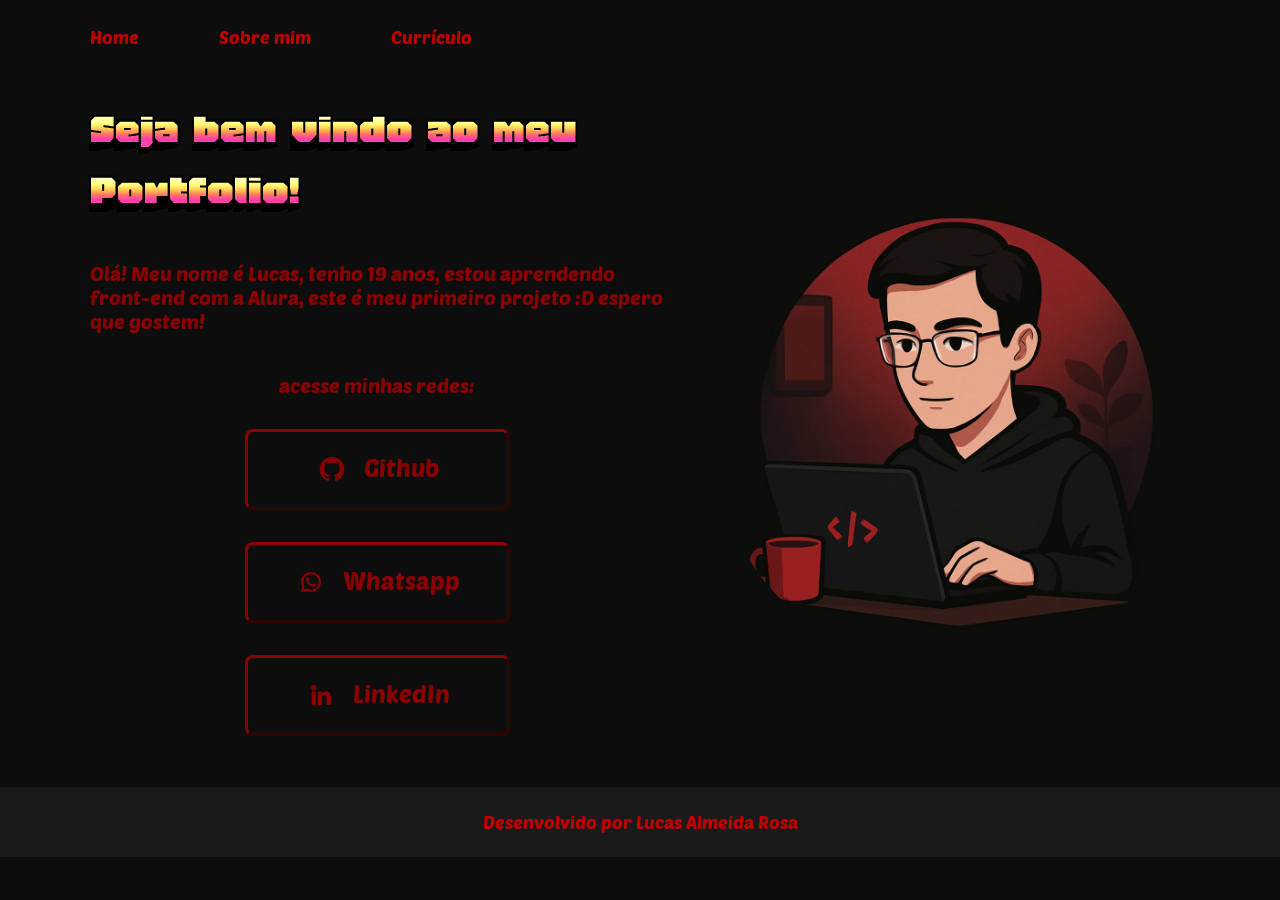
==== index.html @ d5399dde "Add files via upload" ====
<!DOCTYPE html>
<html lang="pt-br">
<head>
    <meta charset="UTF-8">
    <meta http-equiv="X-UA-Compatible" content="IE=edge">
    <meta name="viewport" content="width=device-width, initial-scale=1.0">
    <link rel="icon" href="assets/code.png" type="image/png">
    <title>portfolio/home</title>
    <link rel="stylesheet" href="styles/style.css">
</head>
<body>
    <header class="cabecalho">
        <nav class="cabecalho__menu">
            <a class="cabecalho__menu__link" href="index.html">Home</a>
            <a class="cabecalho__menu__link" href="about.html">Sobre mim</a>
            <a class="cabecalho__menu__link" href="curriculo.html">Currículo</a>
        </nav>
    </header>

    <main class="conteudo">
        <section class="conteudo__texto"> 
            <h1 class="conteudo__texto__titulo">Seja bem vindo ao meu Portfolio!</h1> 
            <p class="conteudo__texto__paragrafo">Olá! Meu nome é Lucas, tenho 19 anos, estou aprendendo front-end
            com a Alura, este é meu primeiro projeto :D espero que gostem!</p>
            <div class="conteudo__botoes">
                <h2 class="conteudo__botoes__subt">acesse minhas redes:</h2>
                <a class="conteudo__botoes__link" href="https://github.com/VonPink">
                    <img src="assets/github.png">Github</a>
                <a class="conteudo__botoes__link" href="https://wa.me/5511958179186">
                    <img src="assets/whatsapp.png">Whatsapp</a>
                <a class="conteudo__botoes__link" href="https://www.linkedin.com/in/lucas-almeida-rosa-787ab2294">
                    <img src="assets/linkedin.png"> LinkedIn</a>
            </div>
        </section>
        <img class="lucas" src="assets/black_red.jpeg" alt="Lucas programando">
    </main>

    <footer class="rodape">
        <p>Desenvolvido por Lucas Almeida Rosa</p>
    </footer>
</body>
</html>
---- styles/style.css ----
@import url('https://fonts.googleapis.com/css2?family=Poetsen+One&display=swap');
@import url('https://fonts.googleapis.com/css2?family=Honk&display=swap');

:root {
    --cor-primaria: #0d0d0d;
    --cor-secundaria: #8b0000;
    --cor-terciaria: #c00000;
    --cor-hover: #272727;
    --cor-rodape: #1a1a1a;

    --fonte-title: "Honk", system-ui;
    --fonte-principal: "Poetsen One", sans-serif;
}

* {
    margin: 0;
    padding: 0;
}

body {
    box-sizing: border-box;
    background-color: var(--cor-primaria);
    color: var(--cor-secundaria);
}

.cabecalho {
    padding: 2% 0% 0% 7%;
}

.cabecalho__menu {
    display: flex;
    gap: 80px;
}

.cabecalho__menu__link {
    font-family: var(--fonte-principal);
    font-size: 1.125rem;
    font-weight: 400;
    color: var(--cor-terciaria);
    text-decoration: none;
}

.cabecalho__menu__link:hover {
    color: var(--cor-secundaria);
}

.conteudo {
    padding: 4% 7%;
    display: flex;
    align-items: center;
    justify-content: space-between;
    gap: 50px;
}

.conteudo__texto {
    width: 52.275%;
    display: flex;
    flex-direction: column;
    gap: 40px;
}

.conteudo__texto__titulo {
    font-size: 3.125rem;
    font-family: var(--fonte-title);
    font-optical-sizing: auto;
    font-weight: 400;
    font-style: normal;
    font-variation-settings: "MORF" 15,"SHLN" 50;
}

.conteudo__texto__paragrafo {
    font-size: 1.25rem;
    font-family: var(--fonte-principal);
    font-weight: 400;
    font-style: normal;
}

.conteudo__botoes {
    display: flex;
    flex-direction: column;
    justify-content: space-between;
    align-items: center;
    gap: 32px;
}

.conteudo__botoes__subt {
    font-size: 1.25rem;
    font-family: var(--fonte-principal);
    font-weight: 400;
    font-style: normal;
}

.conteudo__botoes__link {
    display: flex;
    justify-content: center;
    gap: 16px;
    border: 3px outset var(--cor-secundaria);
    color: var(--cor-secundaria);
    width: 45%;
    text-align: center;
    border-radius: 8px;
    font-size: 1.5rem;
    padding: 21.5px 0;
    text-decoration: none;
    font-family: var(--fonte-principal);
    font-weight: 400;
    font-style: normal;
}

.conteudo__botoes__link:hover {
    background-color: var(--cor-hover);
    /* padding: 5%; */
}

.lucas {
    width: 42.5%;
    height: flex;
    border-radius: 40%;
}

.rodape {
    text-align: center;
    font-family: var(--fonte-principal);
    font-size: 1.125rem;
    background-color: var(--cor-rodape);
    color: var(--cor-terciaria);
    padding: 24px;
}

.conteudo__certificado {
    color: var(--cor-secundaria);
}

.conteudo__certificado__link {
    text-decoration: none;
    color: var(--cor-terciaria);
}

.conteudo__certificado__link:hover {
    color: var(--cor-secundaria);
}

@media (max-width: 768px) {
    .cabecalho {
        padding: 10%;
    }

    .cabecalho__menu {
        justify-content: center;
    }

    .conteudo {
        flex-direction: column-reverse;
        padding: 4%;
    }

    .conteudo__texto {
        width: auto;
    }
}
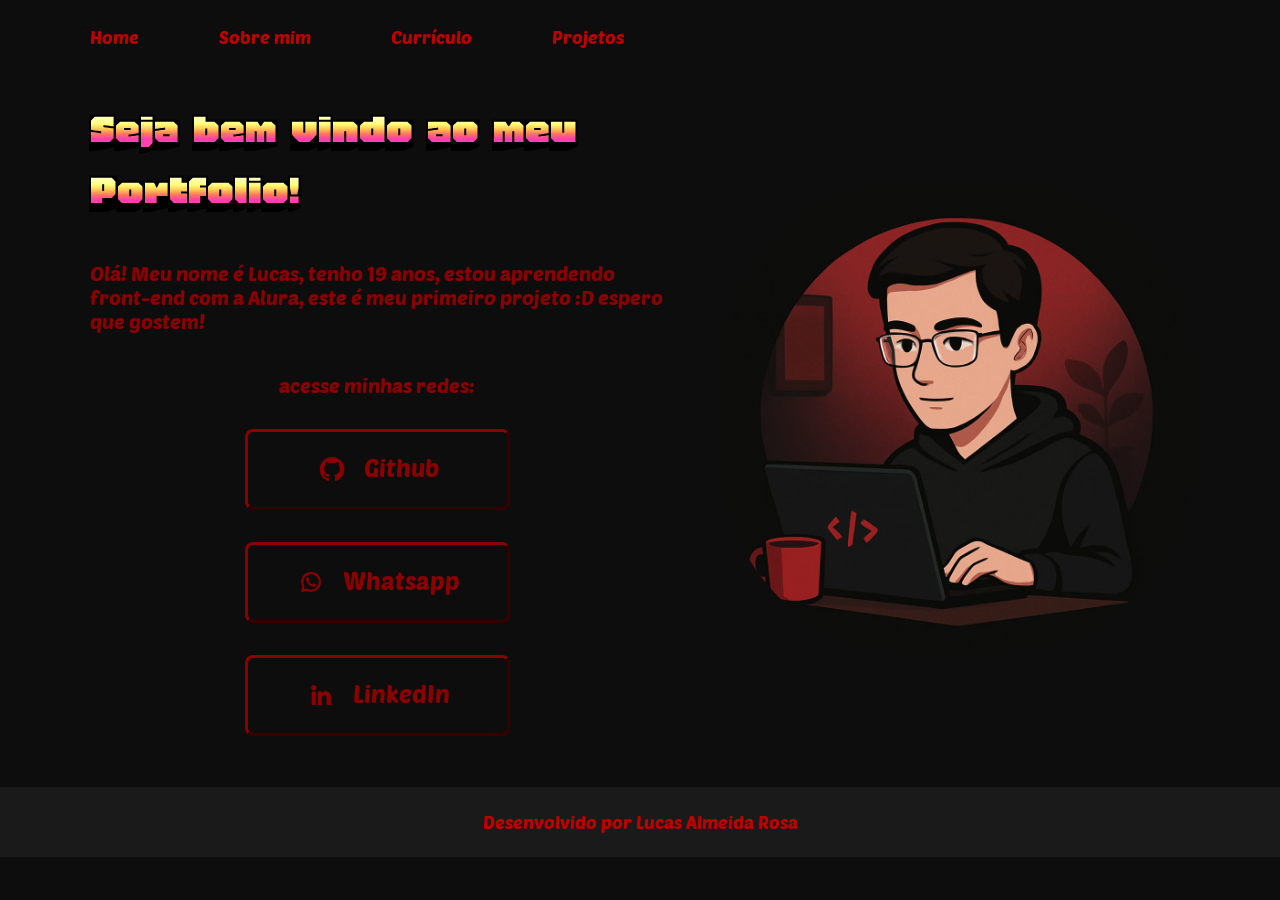
==== commit 3ad206d6: "Update index.html" ====
--- a/index.html
+++ b/index.html
@@ -14,6 +14,7 @@
             <a class="cabecalho__menu__link" href="index.html">Home</a>
             <a class="cabecalho__menu__link" href="about.html">Sobre mim</a>
             <a class="cabecalho__menu__link" href="curriculo.html">Currículo</a>
+            <a class="cabecalho__menu__link" href="projetos.html">Projetos</a>
         </nav>
     </header>
 
@@ -39,4 +40,4 @@
         <p>Desenvolvido por Lucas Almeida Rosa</p>
     </footer>
 </body>
-</html>+</html>
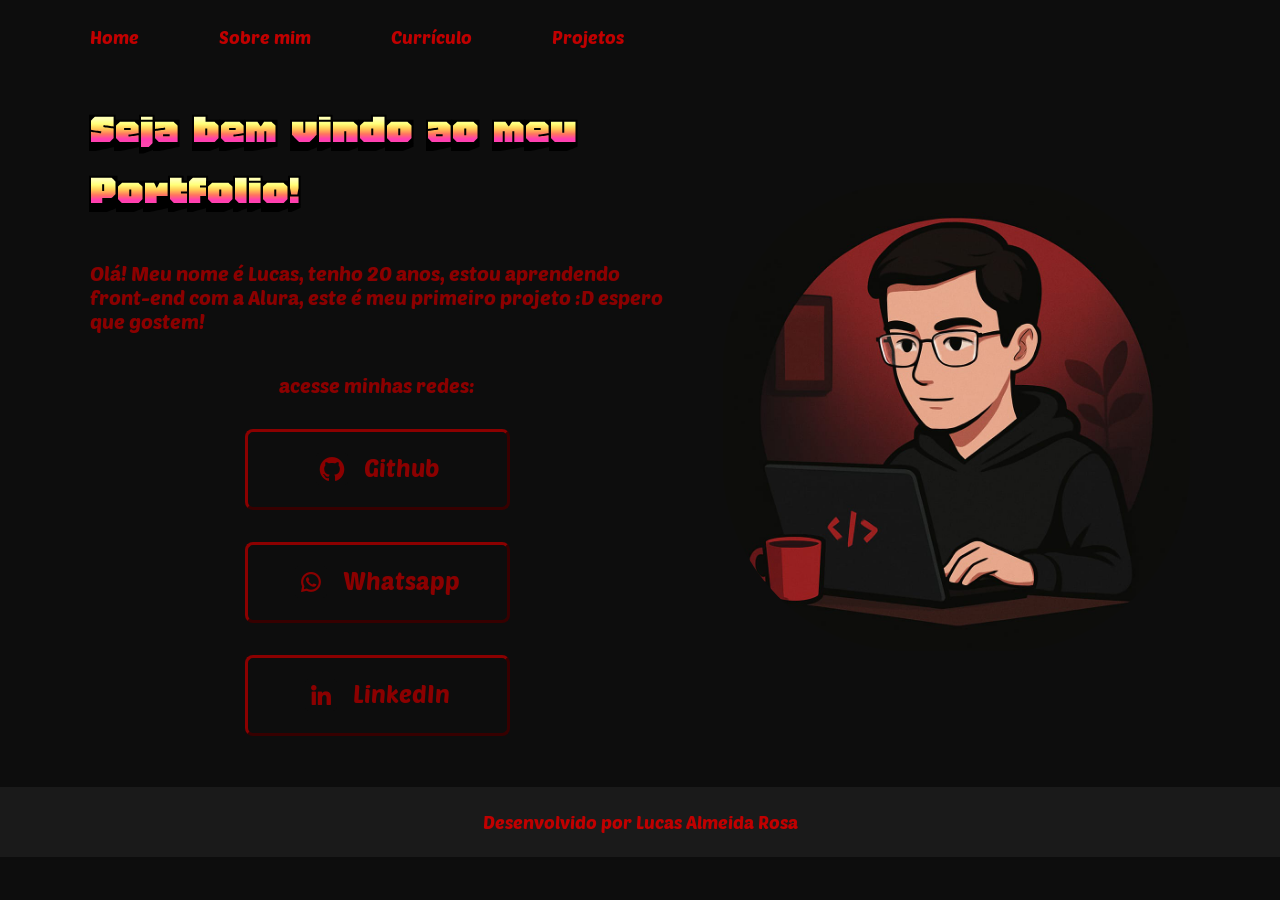
==== commit add0b810: "Atualizar o index.html idade" ====
--- a/index.html
+++ b/index.html
@@ -21,7 +21,7 @@
     <main class="conteudo">
         <section class="conteudo__texto"> 
             <h1 class="conteudo__texto__titulo">Seja bem vindo ao meu Portfolio!</h1> 
-            <p class="conteudo__texto__paragrafo">Olá! Meu nome é Lucas, tenho 19 anos, estou aprendendo front-end
+            <p class="conteudo__texto__paragrafo">Olá! Meu nome é Lucas, tenho 20 anos, estou aprendendo front-end
             com a Alura, este é meu primeiro projeto :D espero que gostem!</p>
             <div class="conteudo__botoes">
                 <h2 class="conteudo__botoes__subt">acesse minhas redes:</h2>
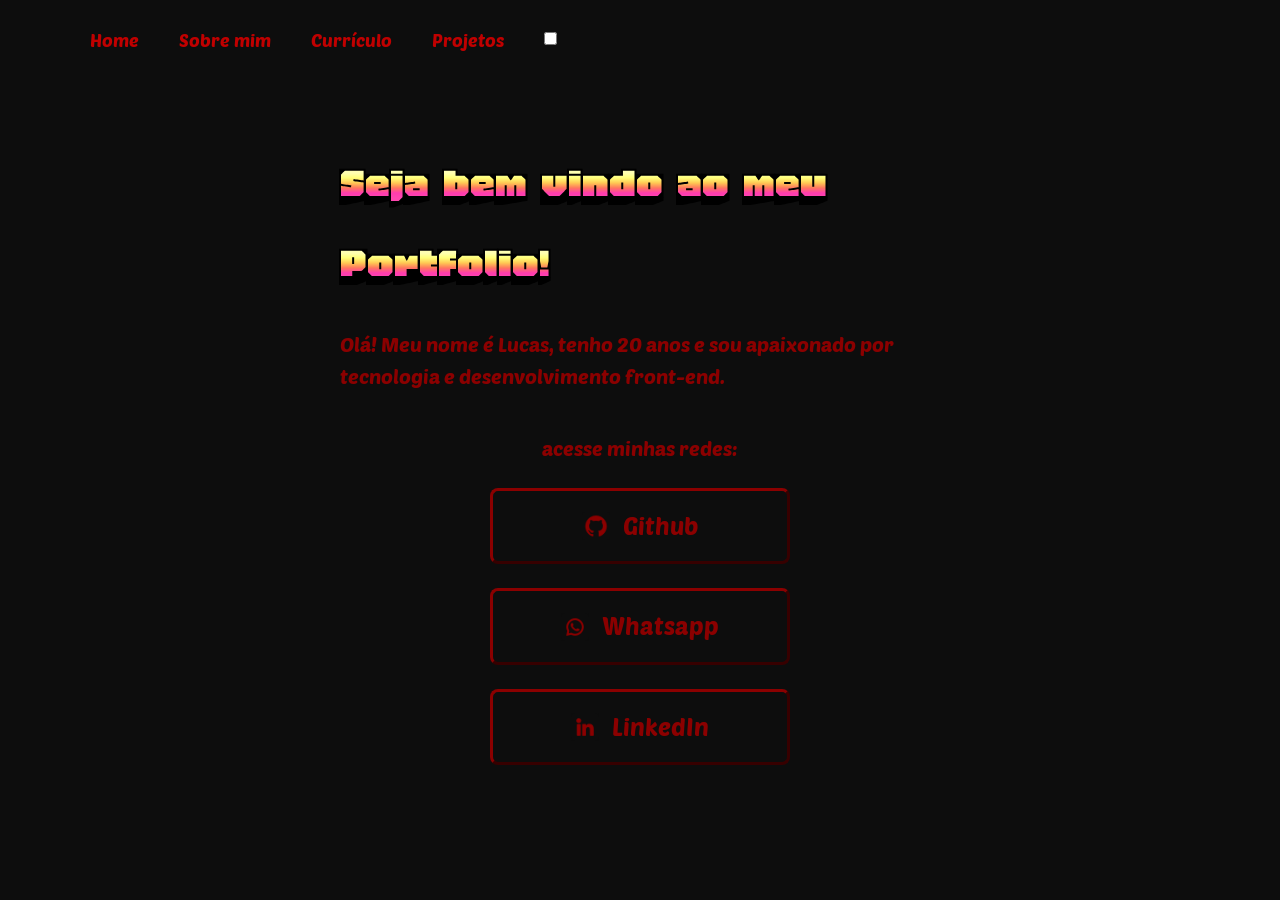
==== commit 7f6cc65d: "Enhance portfolio with theme switcher and updates Added a theme switcher and updated personal introd" ====
--- a/index.html
+++ b/index.html
@@ -15,14 +15,18 @@
             <a class="cabecalho__menu__link" href="about.html">Sobre mim</a>
             <a class="cabecalho__menu__link" href="curriculo.html">Currículo</a>
             <a class="cabecalho__menu__link" href="projetos.html">Projetos</a>
+
+            <div class="theme-switch">
+                <input type="checkbox" id="switch-theme">
+                <label for="switch-theme"></label>
+            </div>
         </nav>
     </header>
 
     <main class="conteudo">
         <section class="conteudo__texto"> 
             <h1 class="conteudo__texto__titulo">Seja bem vindo ao meu Portfolio!</h1> 
-            <p class="conteudo__texto__paragrafo">Olá! Meu nome é Lucas, tenho 20 anos, estou aprendendo front-end
-            com a Alura, este é meu primeiro projeto :D espero que gostem!</p>
+            <p class="conteudo__texto__paragrafo">Olá! Meu nome é Lucas, tenho 20 anos e sou apaixonado por tecnologia e desenvolvimento front-end.</p>
             <div class="conteudo__botoes">
                 <h2 class="conteudo__botoes__subt">acesse minhas redes:</h2>
                 <a class="conteudo__botoes__link" href="https://github.com/VonPink">
@@ -33,11 +37,8 @@
                     <img src="assets/linkedin.png"> LinkedIn</a>
             </div>
         </section>
-        <img class="lucas" src="assets/black_red.jpeg" alt="Lucas programando">
     </main>
 
-    <footer class="rodape">
-        <p>Desenvolvido por Lucas Almeida Rosa</p>
-    </footer>
+    <script src="script.js"></script>
 </body>
 </html>
--- a/styles/style.css
+++ b/styles/style.css
@@ -15,146 +15,204 @@
 * {
     margin: 0;
     padding: 0;
+    box-sizing: border-box;
 }
 
 body {
-    box-sizing: border-box;
     background-color: var(--cor-primaria);
     color: var(--cor-secundaria);
-}
-
+    font-family: var(--fonte-principal);
+    line-height: 1.6;
+}
+
+/* ====== CABEÇALHO ====== */
 .cabecalho {
-    padding: 2% 0% 0% 7%;
+    padding: 2% 7%;
 }
 
 .cabecalho__menu {
     display: flex;
-    gap: 80px;
+    flex-wrap: wrap;
+    justify-content: flex-start;
+    gap: 2.5rem;
 }
 
 .cabecalho__menu__link {
-    font-family: var(--fonte-principal);
-    font-size: 1.125rem;
+    font-size: clamp(1rem, 1.8vw, 1.125rem);
     font-weight: 400;
     color: var(--cor-terciaria);
     text-decoration: none;
+    transition: color 0.3s ease;
 }
 
 .cabecalho__menu__link:hover {
     color: var(--cor-secundaria);
 }
 
+/* ====== CONTEÚDO ====== */
 .conteudo {
-    padding: 4% 7%;
-    display: flex;
+    padding: 5%;
+    display: flex;
+    flex-wrap: wrap;
+    justify-content: center;
     align-items: center;
-    justify-content: space-between;
-    gap: 50px;
+    gap: 3rem;
 }
 
 .conteudo__texto {
-    width: 52.275%;
+    width: 100%;
+    max-width: 600px;
     display: flex;
     flex-direction: column;
-    gap: 40px;
+    gap: 1.5rem;
 }
 
 .conteudo__texto__titulo {
-    font-size: 3.125rem;
+    font-size: clamp(1.8rem, 4vw, 3.125rem);
     font-family: var(--fonte-title);
     font-optical-sizing: auto;
     font-weight: 400;
     font-style: normal;
-    font-variation-settings: "MORF" 15,"SHLN" 50;
+    font-variation-settings: "MORF" 15, "SHLN" 50;
+    color: var(--cor-terciaria);
 }
 
 .conteudo__texto__paragrafo {
-    font-size: 1.25rem;
-    font-family: var(--fonte-principal);
-    font-weight: 400;
-    font-style: normal;
-}
-
+    font-size: clamp(1rem, 2.5vw, 1.25rem);
+    font-weight: 400;
+    margin-bottom: 1rem;
+}
+
+/* ====== BOTÕES ====== */
 .conteudo__botoes {
     display: flex;
     flex-direction: column;
-    justify-content: space-between;
+    justify-content: center;
     align-items: center;
-    gap: 32px;
+    gap: 1.5rem;
 }
 
 .conteudo__botoes__subt {
-    font-size: 1.25rem;
-    font-family: var(--fonte-principal);
-    font-weight: 400;
-    font-style: normal;
+    font-size: clamp(1rem, 2.5vw, 1.25rem);
+    font-weight: 400;
+    text-align: center;
 }
 
 .conteudo__botoes__link {
     display: flex;
+    align-items: center;
     justify-content: center;
-    gap: 16px;
+    gap: 0.8rem;
     border: 3px outset var(--cor-secundaria);
     color: var(--cor-secundaria);
-    width: 45%;
     text-align: center;
     border-radius: 8px;
-    font-size: 1.5rem;
-    padding: 21.5px 0;
+    font-size: clamp(1rem, 2.5vw, 1.5rem);
+    padding: 1rem 0;
+    width: 100%;
+    max-width: 300px;
     text-decoration: none;
-    font-family: var(--fonte-principal);
-    font-weight: 400;
-    font-style: normal;
+    transition: all 0.3s ease;
 }
 
 .conteudo__botoes__link:hover {
     background-color: var(--cor-hover);
-    /* padding: 5%; */
-}
-
+    transform: translateY(-3px);
+    box-shadow: 0 4px 10px rgba(0, 0, 0, 0.3);
+}
+
+.conteudo__botoes__link img {
+    width: 28px;
+    height: 28px;
+    transition: transform 0.3s ease;
+}
+
+.conteudo__botoes__link:hover img {
+    transform: scale(1.1);
+}
+
+/* ====== IMAGEM ====== */
 .lucas {
-    width: 42.5%;
-    height: flex;
+    width: 100%;
+    max-width: 400px;
+    height: auto;
     border-radius: 40%;
-}
-
+    display: block;
+    margin: 0 auto;
+}
+
+/* ====== CERTIFICADOS ====== */
+.conteudo__certificado {
+    color: var(--cor-secundaria);
+    list-style-position: inside;
+}
+
+.conteudo__certificado__link {
+    text-decoration: none;
+    color: var(--cor-terciaria);
+    transition: color 0.3s ease;
+}
+
+.conteudo__certificado__link:hover {
+    color: var(--cor-secundaria);
+}
+
+/* ====== RODAPÉ ====== */
 .rodape {
     text-align: center;
-    font-family: var(--fonte-principal);
-    font-size: 1.125rem;
+    font-size: clamp(1rem, 1.8vw, 1.125rem);
     background-color: var(--cor-rodape);
     color: var(--cor-terciaria);
-    padding: 24px;
-}
-
-.conteudo__certificado {
-    color: var(--cor-secundaria);
-}
-
-.conteudo__certificado__link {
-    text-decoration: none;
-    color: var(--cor-terciaria);
-}
-
-.conteudo__certificado__link:hover {
-    color: var(--cor-secundaria);
+    padding: 1.5rem;
+    margin-top: 3rem;
+}
+
+/* ====== RESPONSIVIDADE ====== */
+@media (max-width: 1024px) {
+    .cabecalho__menu {
+        justify-content: center;
+    }
 }
 
 @media (max-width: 768px) {
     .cabecalho {
-        padding: 10%;
+        padding: 5%;
     }
 
     .cabecalho__menu {
+        flex-direction: row;
+        flex-wrap: wrap;
         justify-content: center;
+        gap: 1.2rem;
     }
 
     .conteudo {
         flex-direction: column-reverse;
-        padding: 4%;
+        text-align: center;
+        gap: 2rem;
+    }
+
+    .conteudo__botoes__link {
+        width: 80%;
     }
 
     .conteudo__texto {
-        width: auto;
-    }
-}+        width: 100%;
+        text-align: center;
+    }
+}
+
+@media (max-width: 480px) {
+    .conteudo__botoes__link {
+        width: 100%;
+    }
+
+    .conteudo__botoes__link img {
+        width: 24px;
+        height: 24px;
+    }
+
+    .lucas {
+        max-width: 300px;
+    }
+}
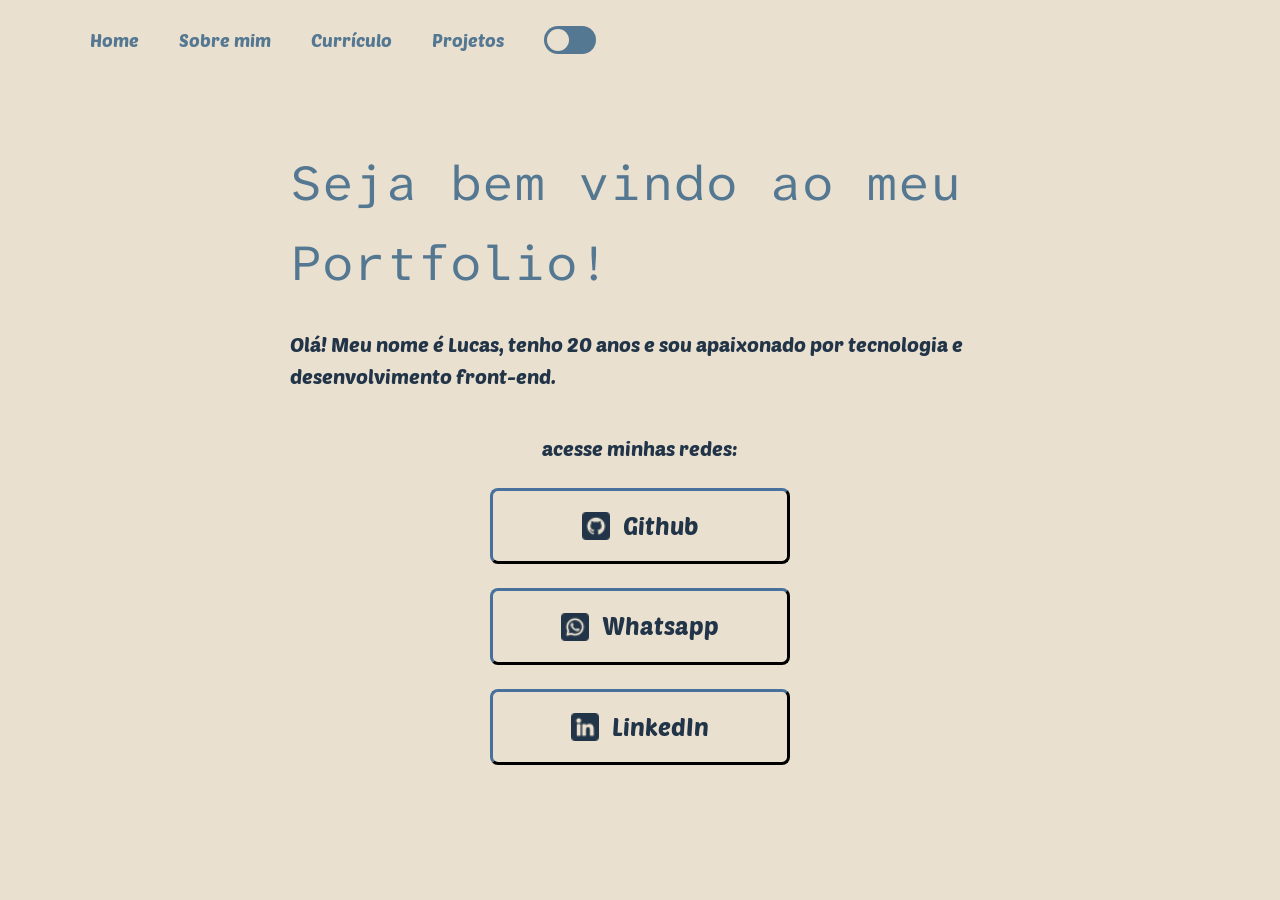
==== commit 35116d11: "Add files via upload" ====
--- a/index.html
+++ b/index.html
@@ -6,6 +6,15 @@
     <meta name="viewport" content="width=device-width, initial-scale=1.0">
     <link rel="icon" href="assets/code.png" type="image/png">
     <title>portfolio/home</title>
+    <script>
+        (function () {
+            const tema = localStorage.getItem("tema");
+            if (tema === "escuro") {
+                document.documentElement.classList.add("dark-theme");
+                document.documentElement.classList.add("tema-escuro");
+            }
+        })();
+    </script>
     <link rel="stylesheet" href="styles/style.css">
 </head>
 <body>
@@ -30,15 +39,21 @@
             <div class="conteudo__botoes">
                 <h2 class="conteudo__botoes__subt">acesse minhas redes:</h2>
                 <a class="conteudo__botoes__link" href="https://github.com/VonPink">
-                    <img src="assets/github.png">Github</a>
+                    <img id="icon-github" src="assets/github.png" alt="GitHub">
+                    Github
+                </a>
                 <a class="conteudo__botoes__link" href="https://wa.me/5511958179186">
-                    <img src="assets/whatsapp.png">Whatsapp</a>
+                    <img id="icon-whatsapp" src="assets/whatsapp.png" alt="WhatsApp">
+                    Whatsapp
+                </a>
                 <a class="conteudo__botoes__link" href="https://www.linkedin.com/in/lucas-almeida-rosa-787ab2294">
-                    <img src="assets/linkedin.png"> LinkedIn</a>
+                    <img id="icon-linkedin" src="assets/linkedin.png" alt="LinkedIn">
+                    LinkedIn
+                </a>
             </div>
         </section>
     </main>
 
     <script src="script.js"></script>
 </body>
-</html>
+</html>
--- a/styles/style.css
+++ b/styles/style.css
@@ -1,14 +1,13 @@
 @import url('https://fonts.googleapis.com/css2?family=Poetsen+One&display=swap');
-@import url('https://fonts.googleapis.com/css2?family=Honk&display=swap');
+@import url('https://fonts.googleapis.com/css2?family=Atkinson+Hyperlegible+Mono:ital,wght@0,200..800;1,200..800&display=swap');
 
 :root {
-    --cor-primaria: #0d0d0d;
-    --cor-secundaria: #8b0000;
-    --cor-terciaria: #c00000;
-    --cor-hover: #272727;
-    --cor-rodape: #1a1a1a;
-
-    --fonte-title: "Honk", system-ui;
+    --cor-um: #EAE0CF;
+    --cor-dois: #213448;
+    --cor-tres: #547792;
+    --cor-quatro: #94B4C1;
+
+    --fonte-title: "Atkinson Hyperlegible Mono", sans-serif;
     --fonte-principal: "Poetsen One", sans-serif;
 }
 
@@ -19,10 +18,11 @@
 }
 
 body {
-    background-color: var(--cor-primaria);
-    color: var(--cor-secundaria);
+    background-color: var(--cor-um);
+    color: var(--cor-dois);
     font-family: var(--fonte-principal);
     line-height: 1.6;
+    transition: background-color 0.3s ease, color 0.3s ease;
 }
 
 /* ====== CABEÇALHO ====== */
@@ -40,13 +40,13 @@
 .cabecalho__menu__link {
     font-size: clamp(1rem, 1.8vw, 1.125rem);
     font-weight: 400;
-    color: var(--cor-terciaria);
+    color: var(--cor-tres);
     text-decoration: none;
     transition: color 0.3s ease;
 }
 
 .cabecalho__menu__link:hover {
-    color: var(--cor-secundaria);
+    color: var(--cor-dois);
 }
 
 /* ====== CONTEÚDO ====== */
@@ -61,7 +61,7 @@
 
 .conteudo__texto {
     width: 100%;
-    max-width: 600px;
+    max-width: 700px;
     display: flex;
     flex-direction: column;
     gap: 1.5rem;
@@ -74,7 +74,7 @@
     font-weight: 400;
     font-style: normal;
     font-variation-settings: "MORF" 15, "SHLN" 50;
-    color: var(--cor-terciaria);
+    color: var(--cor-tres);
 }
 
 .conteudo__texto__paragrafo {
@@ -103,8 +103,8 @@
     align-items: center;
     justify-content: center;
     gap: 0.8rem;
-    border: 3px outset var(--cor-secundaria);
-    color: var(--cor-secundaria);
+    border: 3px outset var(--cor-dois);
+    color: var(--cor-dois);
     text-align: center;
     border-radius: 8px;
     font-size: clamp(1rem, 2.5vw, 1.5rem);
@@ -115,8 +115,15 @@
     transition: all 0.3s ease;
 }
 
+.botoes-centralizados {
+    display: flex;
+    flex-direction: column;
+    align-items: center;
+    gap: 1.2rem;
+}
+
 .conteudo__botoes__link:hover {
-    background-color: var(--cor-hover);
+    background-color: var(--cor-quatro);
     transform: translateY(-3px);
     box-shadow: 0 4px 10px rgba(0, 0, 0, 0.3);
 }
@@ -131,40 +138,20 @@
     transform: scale(1.1);
 }
 
-/* ====== IMAGEM ====== */
-.lucas {
-    width: 100%;
-    max-width: 400px;
-    height: auto;
-    border-radius: 40%;
-    display: block;
-    margin: 0 auto;
-}
-
 /* ====== CERTIFICADOS ====== */
 .conteudo__certificado {
-    color: var(--cor-secundaria);
+    color: var(--cor-dois);
     list-style-position: inside;
 }
 
 .conteudo__certificado__link {
     text-decoration: none;
-    color: var(--cor-terciaria);
+    color: var(--cor-tres);
     transition: color 0.3s ease;
 }
 
 .conteudo__certificado__link:hover {
-    color: var(--cor-secundaria);
-}
-
-/* ====== RODAPÉ ====== */
-.rodape {
-    text-align: center;
-    font-size: clamp(1rem, 1.8vw, 1.125rem);
-    background-color: var(--cor-rodape);
-    color: var(--cor-terciaria);
-    padding: 1.5rem;
-    margin-top: 3rem;
+    color: var(--cor-dois);
 }
 
 /* ====== RESPONSIVIDADE ====== */
@@ -211,8 +198,60 @@
         width: 24px;
         height: 24px;
     }
-
-    .lucas {
-        max-width: 300px;
-    }
-}
+}
+
+/* ====== TEMA ESCURO ====== */
+.tema-escuro .theme-switch label::after {
+    transition: none;
+}
+
+.dark-theme {
+    --cor-um: #121B26;
+    --cor-dois: #EAE0CF;
+    --cor-tres: #D1C7B7;
+    --cor-quatro: #547792;
+}
+
+.theme-switch {
+    width: 52px;
+    height: 28px;
+    position: relative;
+}
+
+.theme-switch input {
+    display: none;
+}
+
+.theme-switch label {
+    background: var(--cor-tres);
+    border-radius: 50px;
+    cursor: pointer;
+    display: block;
+    width: 100%;
+    height: 100%;
+}
+
+.theme-switch label::after {
+    content: "";
+    position: absolute;
+    top: 3px;
+    left: 3px;
+    width: 22px;
+    height: 22px;
+    background: var(--cor-um);
+    border-radius: 50%;
+    transition: transform 0.3s ease;
+}
+
+.theme-switch input:checked + label::after {
+    transform: translateX(24px);
+}
+
+/* Esconde o switch até o JS sincronizar */
+.theme-switch {
+    visibility: hidden;
+}
+
+.theme-switch.ready {
+    visibility: visible;
+}
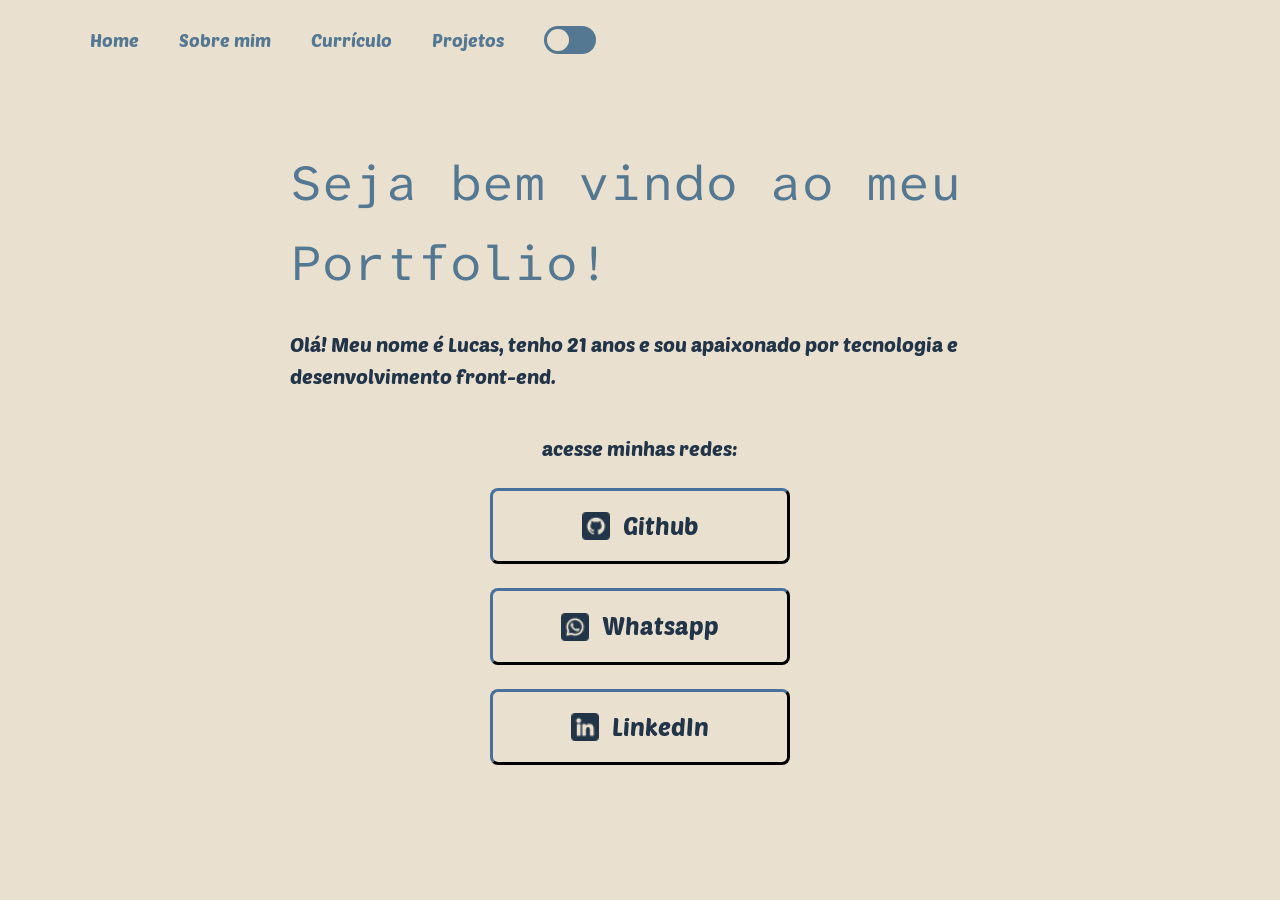
==== commit ac302dd7: "Add files via upload" ====
--- a/index.html
+++ b/index.html
@@ -35,7 +35,7 @@
     <main class="conteudo">
         <section class="conteudo__texto"> 
             <h1 class="conteudo__texto__titulo">Seja bem vindo ao meu Portfolio!</h1> 
-            <p class="conteudo__texto__paragrafo">Olá! Meu nome é Lucas, tenho 20 anos e sou apaixonado por tecnologia e desenvolvimento front-end.</p>
+            <p class="conteudo__texto__paragrafo">Olá! Meu nome é Lucas, tenho 21 anos e sou apaixonado por tecnologia e desenvolvimento front-end.</p>
             <div class="conteudo__botoes">
                 <h2 class="conteudo__botoes__subt">acesse minhas redes:</h2>
                 <a class="conteudo__botoes__link" href="https://github.com/VonPink">
